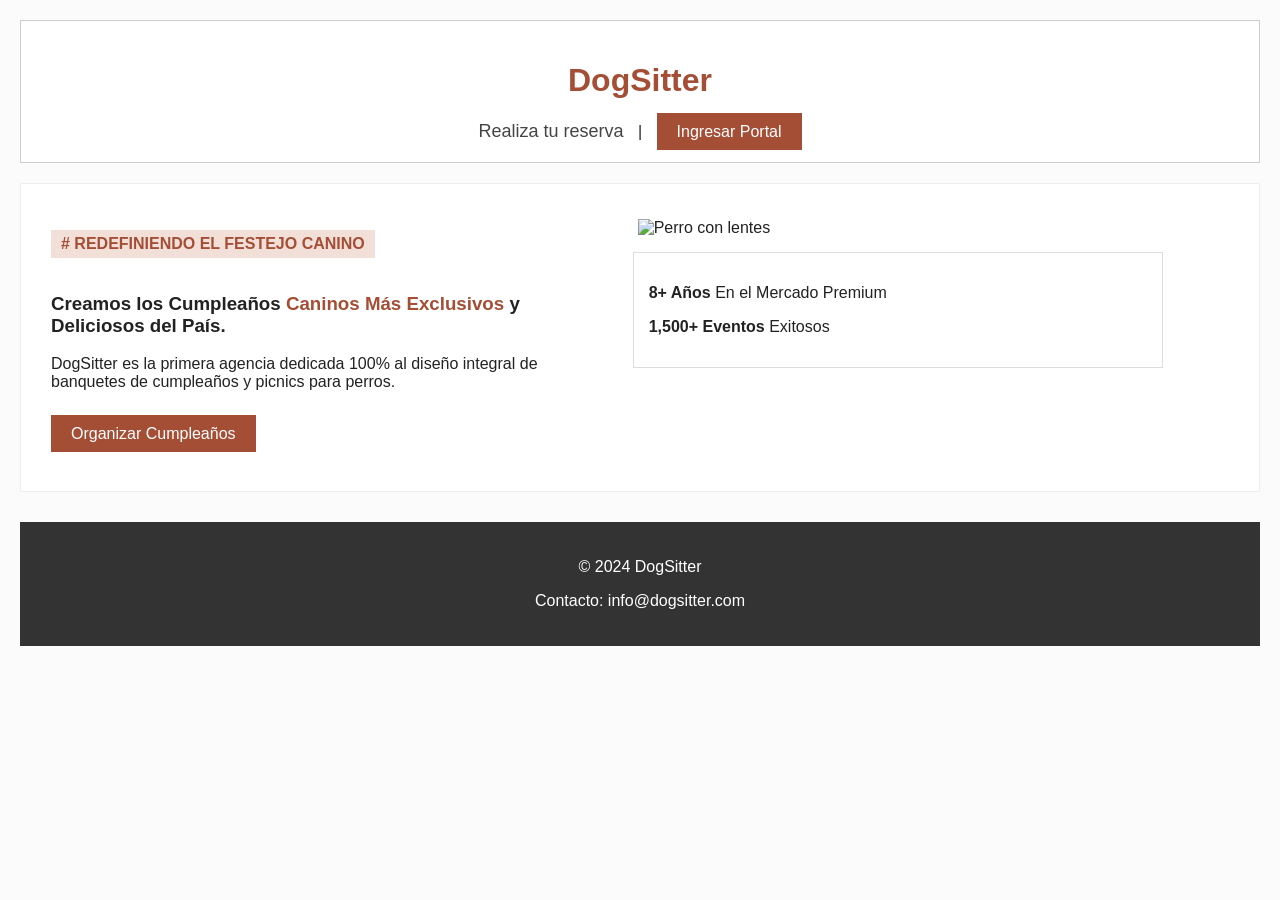
==== index.html @ 1c1cb8d1 "Se añade index y login" ====
<!DOCTYPE html>
<html lang="es">

<head>
    <meta charset="UTF-8">
    <title>DogSitter</title>
    <link rel="stylesheet" href="css/style.css">
</head>

<body>
    <header>
        <div id="logo">
            <h1>DogSitter</h1>
        </div>

        <nav>
            <a href="reserva.html">Realiza tu reserva</a> |
            <a href="login.html" class="boton-primario">Ingresar Portal</a>
        </nav>
    </header>

    <main>
        <section id="portada">

            <article class="columna-texto">
                <p class="subtitulo"># REDEFINIENDO EL FESTEJO CANINO</p>
                <h1>Creamos los Cumpleaños <span class="resaltado">Caninos Más Exclusivos</span> y Deliciosos del País.
                </h1>
                <p>DogSitter es la primera agencia dedicada 100% al diseño integral de banquetes de cumpleaños y picnics
                    para perros.</p>
                <br>
                <a href="#contacto" class="boton-primario">Organizar Cumpleaños</a>
                <br><br>
            </article>

            <aside class="columna-imagen">
                <img src="https://images.unsplash.com/photo-1537151625747-768eb6cf92b2?auto=format&fit=crop&w=500&q=80"
                    alt="Perro con lentes" width="50%">

                <div class="informacion-extra">
                    <p><strong>8+ Años</strong> En el Mercado Premium</p>
                    <p><strong>1,500+ Eventos</strong> Exitosos</p>
                </div>
            </aside>

        </section>


        <footer>
            <p>&copy; 2024 DogSitter</p>
            <p>Contacto: info@dogsitter.com</p>
        </footer>

</body>

</html>
---- css/style.css ----
body {
    font-family: Arial, sans-serif;
    background-color: #fbfbfb;
    color: #222222;
    margin: 20px;
}

header {
    background-color: white;
    padding: 20px;
    border: 1px solid #cccccc;
    text-align: center;
}

#logo {
    color: #a44e36;
    margin-bottom: 15px;
}

.etiqueta {
    background-color: #f1dfd8;
    color: #a44e36;
    font-size: 14px;
    padding: 5px 10px;
    border-radius: 5px;
}

nav a {
    text-decoration: none;
    color: #444444;
    margin: 0 10px;
    font-size: 18px;
}

nav a:hover {
    color: #a44e36;
}

.boton-primario {
    background-color: #a44e36;
    color: white;
    padding: 10px 20px;
    text-decoration: none;
    border: none;
    font-size: 16px;
    cursor: pointer;
}

.boton-secundario {
    background-color: #e2e8f0;
    color: #333333;
    padding: 10px 20px;
    text-decoration: none;
    border: none;
    font-size: 16px;
    cursor: pointer;
}

.subtitulo {
    color: #a44e36;
    font-weight: bold;
    background-color: #f1dfd8;
    display: inline-block;
    padding: 5px 10px;
}

.resaltado {
    color: #a44e36;
}

.columna-texto {
    width: 45%;
    display: inline-block;
    vertical-align: top;
    margin-right: 4%;
}

.columna-imagen {
    width: 45%;
    display: inline-block;
    vertical-align: top;
}

.columna-imagen img {
    border: 5px solid #ffffff;
}

.informacion-extra {
    background-color: white;
    border: 1px solid #dddddd;
    padding: 15px;
    margin-top: 10px;
}

section {
    background-color: white;
    padding: 30px;
    margin-top: 20px;
    margin-bottom: 20px;
    border: 1px solid #eeeeee;
}

h2 {
    color: #333333;
}

input {
    padding: 10px;
    width: 300px;
    margin-bottom: 15px;
    border: 1px solid #cccccc;
}

footer {
    text-align: center;
    background-color: #333333;
    color: white;
    padding: 20px;
    margin-top: 30px;
}

.fondo-login {
    background-color: #fcf9fa;
    margin: 0;
    padding: 20px;
}

.boton-volver {
    margin-bottom: 40px;
}

.boton-volver a {
    background-color: #f1dfd8;
    color: #a44e36;
    padding: 10px 15px;
    text-decoration: none;
    border-radius: 5px;
    font-size: 14px;
    font-weight: bold;
}

.contenedor-login {
    text-align: center;
}

.tarjeta-login {
    background-color: white;
    width: 450px;
    display: inline-block;
    text-align: left;
    padding: 40px;
    border-radius: 15px;
    border: 1px solid #eeeeee;
    box-shadow: 0px 5px 15px #eaeaea;
}

.logo-centrado {
    text-align: center;
    color: #a44e36;
    margin-bottom: 15px;
}

.icono-pata {
    font-size: 24px;
    background-color: #f1dfd8;
    padding: 10px;
    border-radius: 50%;
    display: inline-block;
    margin-bottom: 10px;
}

.texto-centrado {
    text-align: center;
}

.texto-pequeno {
    font-size: 13px;
    color: #666666;
    margin-bottom: 15px;
}

.espacio-arriba {
    margin-top: 25px;
}

.etiqueta-pequena {
    font-size: 11px;
    font-weight: bold;
    color: #333333;
    letter-spacing: 1px;
}

.formulario-login input {
    width: 100%;
    background-color: #f4f6fb;
    border-radius: 8px;
    box-sizing: border-box;
}

.boton-ancho {
    width: 100%;
    border-radius: 8px;
    padding: 15px;
}

.link-registro {
    text-align: center;
    margin-top: 15px;
}

.link-registro a {
    color: #a44e36;
    font-size: 12px;
    text-decoration: none;
    font-weight: bold;
}

.linea-separadora {
    border: 0;
    border-top: 1px solid #eeeeee;
    margin: 25px 0;
}

.botones-rapidos {
    text-align: center;
    margin-top: 15px;
}

.boton-admin {
    background-color: #fdf0f0;
    color: #c94b4b;
    border: none;
    padding: 10px 15px;
    border-radius: 20px;
    font-size: 11px;
    font-weight: bold;
    margin-right: 5px;
    cursor: pointer;
}

.boton-cliente {
    background-color: #eaf5e9;
    color: #3b873e;
    border: none;
    padding: 10px 15px;
    border-radius: 20px;
    font-size: 11px;
    font-weight: bold;
    cursor: pointer;
}

.texto-muy-pequeno {
    font-size: 11px;
    margin-top: 20px;
}

.texto-rojo {
    color: #a44e36;
    font-weight: bold;
}

.texto-gris {
    color: #aaaaaa;
}
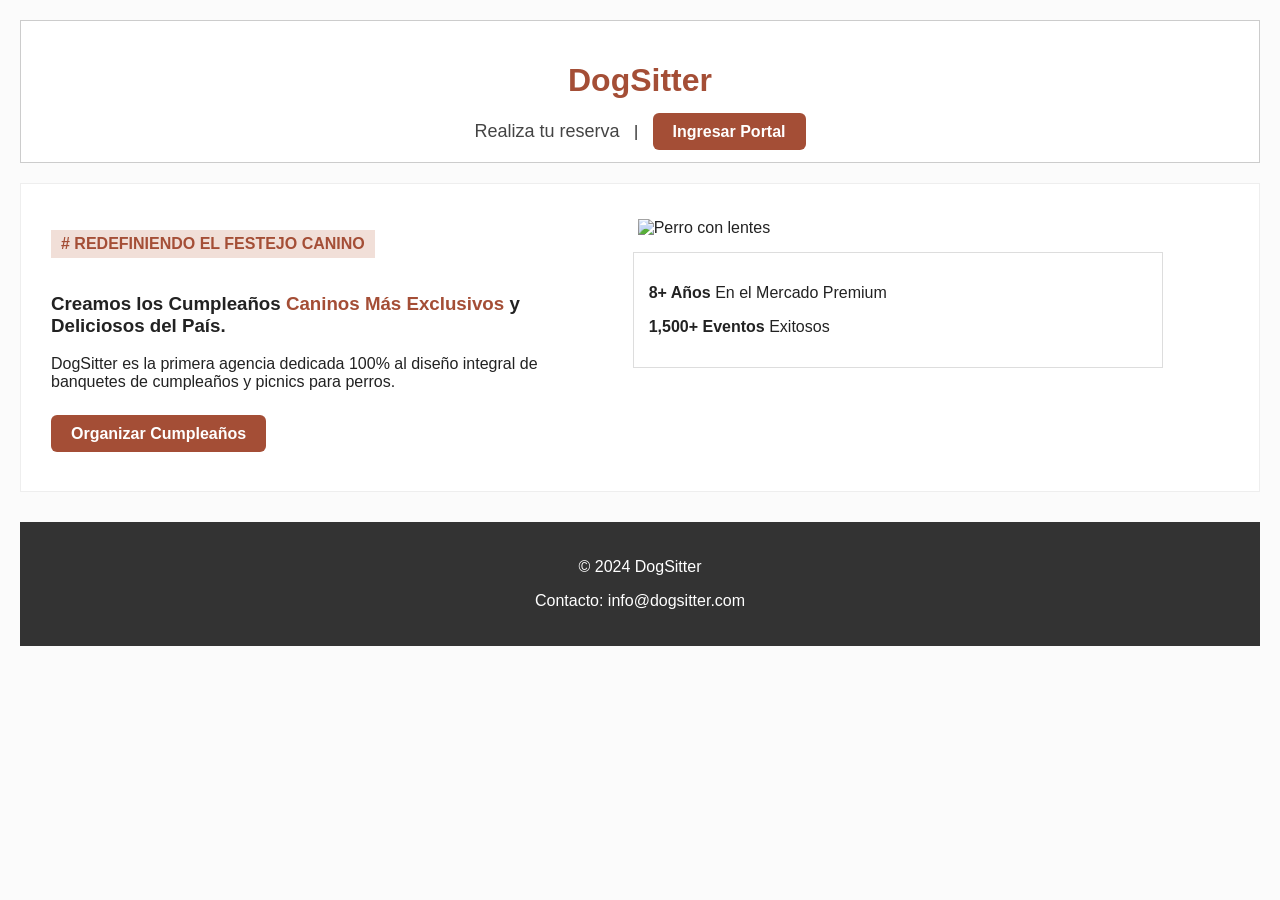
==== commit 9e6a09a4: "Se añade logo" ====
--- a/index.html
+++ b/index.html
@@ -29,7 +29,7 @@
                 <p>DogSitter es la primera agencia dedicada 100% al diseño integral de banquetes de cumpleaños y picnics
                     para perros.</p>
                 <br>
-                <a href="#contacto" class="boton-primario">Organizar Cumpleaños</a>
+                <a href="reserva.html" class="boton-primario">Organizar Cumpleaños</a>
                 <br><br>
             </article>
 
--- a/css/style.css
+++ b/css/style.css
@@ -1,3 +1,10 @@
+/* ==========================================================
+   ESTILOS GENERALES Y BASE
+   ========================================================== */
+* {
+    box-sizing: border-box;
+}
+
 body {
     font-family: Arial, sans-serif;
     background-color: #fbfbfb;
@@ -5,6 +12,9 @@
     margin: 20px;
 }
 
+/* ==========================================================
+   HEADER Y NAVEGACIÓN (INDEX)
+   ========================================================== */
 header {
     background-color: white;
     padding: 20px;
@@ -17,14 +27,6 @@
     margin-bottom: 15px;
 }
 
-.etiqueta {
-    background-color: #f1dfd8;
-    color: #a44e36;
-    font-size: 14px;
-    padding: 5px 10px;
-    border-radius: 5px;
-}
-
 nav a {
     text-decoration: none;
     color: #444444;
@@ -36,7 +38,50 @@
     color: #a44e36;
 }
 
-.boton-primario {
+.etiqueta {
+    background-color: #f1dfd8;
+    color: #a44e36;
+    font-size: 14px;
+    padding: 5px 10px;
+    border-radius: 5px;
+}
+
+/* ==========================================================
+   PESTAÑAS DE NAVEGACIÓN (RESERVA)
+   ========================================================== */
+.menu-navegacion {
+    display: flex;
+    justify-content: center;
+    gap: 10px;
+    margin-bottom: 25px;
+    flex-wrap: wrap;
+}
+
+.menu-navegacion a {
+    text-decoration: none;
+    padding: 8px 16px;
+    border-radius: 6px;
+    background-color: #f1dfd8;
+    color: #a44e36;
+    font-weight: bold;
+    font-size: 14px;
+    transition: 0.2s;
+}
+
+.menu-navegacion a:hover {
+    background-color: #e5cbbf;
+}
+
+.menu-navegacion a.activo {
+    background-color: #a44e36;
+    color: #ffffff;
+}
+
+/* ==========================================================
+   BOTONES
+   ========================================================== */
+.boton-primario,
+.btn-primary {
     background-color: #a44e36;
     color: white;
     padding: 10px 20px;
@@ -44,6 +89,19 @@
     border: none;
     font-size: 16px;
     cursor: pointer;
+    border-radius: 6px;
+    font-weight: bold;
+    transition: background-color 0.2s ease;
+}
+
+.boton-primario:hover,
+.btn-primary:hover {
+    background-color: #8a3d29;
+}
+
+.btn {
+    width: 100%;
+    padding: 12px;
 }
 
 .boton-secundario {
@@ -56,6 +114,79 @@
     cursor: pointer;
 }
 
+/* ==========================================================
+   CONTENEDOR Y ESTRUCTURA (RESERVA)
+   ========================================================== */
+.container {
+    background-color: #ffffff;
+    max-width: 650px;
+    margin: 20px auto;
+    padding: 30px;
+    border-radius: 15px;
+    border: 1px solid #eeeeee;
+    box-shadow: 0px 5px 15px #eaeaea;
+}
+
+.row {
+    display: flex;
+    gap: 15px;
+    flex-wrap: wrap;
+}
+
+.col-md-4,
+.col-md-6 {
+    flex: 1;
+    min-width: 150px;
+}
+
+.mb-3 {
+    margin-bottom: 15px;
+}
+
+.mb-5 {
+    margin-bottom: 30px;
+}
+
+.text-center {
+    text-align: center;
+}
+
+/* ==========================================================
+   FORMULARIOS Y CAMPOS
+   ========================================================== */
+label {
+    display: block;
+    margin-bottom: 6px;
+    font-size: 14px;
+    font-weight: bold;
+    color: #333333;
+}
+
+input {
+    width: 100%;
+    padding: 10px;
+    border: 1px solid #cccccc;
+    border-radius: 6px;
+    font-size: 14px;
+    outline: none;
+    background-color: #ffffff;
+}
+
+input:focus {
+    border-color: #a44e36;
+}
+
+.mensaje_error {
+    display: block;
+    color: #c94b4b;
+    font-size: 12px;
+    margin-top: 4px;
+    min-height: 16px;
+}
+
+/* ==========================================================
+   PÁGINA PRINCIPAL (INDEX)
+   ========================================================== */
 .subtitulo {
     color: #a44e36;
     font-weight: bold;
@@ -100,15 +231,11 @@
     border: 1px solid #eeeeee;
 }
 
-h2 {
-    color: #333333;
-}
-
-input {
-    padding: 10px;
-    width: 300px;
-    margin-bottom: 15px;
-    border: 1px solid #cccccc;
+h2,
+h3 {
+    color: #a44e36;
+    text-align: center;
+    margin-bottom: 20px;
 }
 
 footer {
@@ -119,6 +246,9 @@
     margin-top: 30px;
 }
 
+/* ==========================================================
+   PÁGINA DE LOGIN
+   ========================================================== */
 .fondo-login {
     background-color: #fcf9fa;
     margin: 0;
@@ -203,62 +333,11 @@
     padding: 15px;
 }
 
-.link-registro {
-    text-align: center;
-    margin-top: 15px;
-}
-
-.link-registro a {
-    color: #a44e36;
-    font-size: 12px;
-    text-decoration: none;
-    font-weight: bold;
-}
-
-.linea-separadora {
-    border: 0;
-    border-top: 1px solid #eeeeee;
-    margin: 25px 0;
-}
-
-.botones-rapidos {
-    text-align: center;
-    margin-top: 15px;
-}
-
-.boton-admin {
-    background-color: #fdf0f0;
-    color: #c94b4b;
+/* ==========================================================
+   MULTIMEDIA
+   ========================================================== */
+iframe {
+    max-width: 100%;
     border: none;
-    padding: 10px 15px;
-    border-radius: 20px;
-    font-size: 11px;
-    font-weight: bold;
-    margin-right: 5px;
-    cursor: pointer;
-}
-
-.boton-cliente {
-    background-color: #eaf5e9;
-    color: #3b873e;
-    border: none;
-    padding: 10px 15px;
-    border-radius: 20px;
-    font-size: 11px;
-    font-weight: bold;
-    cursor: pointer;
-}
-
-.texto-muy-pequeno {
-    font-size: 11px;
-    margin-top: 20px;
-}
-
-.texto-rojo {
-    color: #a44e36;
-    font-weight: bold;
-}
-
-.texto-gris {
-    color: #aaaaaa;
-}
+    border-radius: 8px;
+}
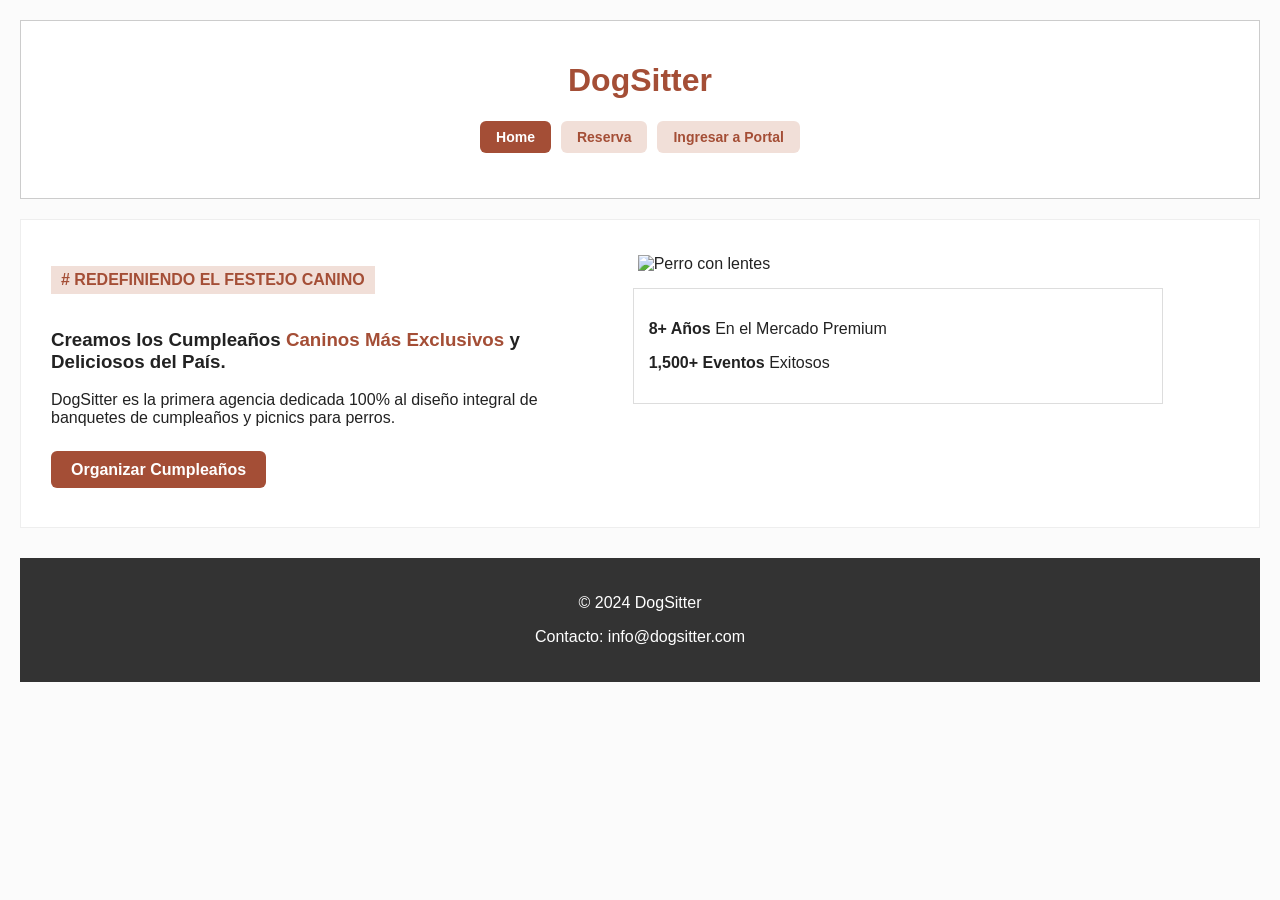
==== commit 9595b7ce: "Unificar barra de navegación y limpiar CSS" ====
--- a/index.html
+++ b/index.html
@@ -13,9 +13,10 @@
             <h1>DogSitter</h1>
         </div>
 
-        <nav>
-            <a href="reserva.html">Realiza tu reserva</a> |
-            <a href="login.html" class="boton-primario">Ingresar Portal</a>
+        <nav class="menu-navegacion">
+            <a href="index.html" class="activo">Home</a>
+            <a href="reserva.html">Reserva</a>
+            <a href="login.html">Ingresar a Portal</a>
         </nav>
     </header>
 
--- a/css/style.css
+++ b/css/style.css
@@ -1,6 +1,4 @@
-/* ==========================================================
-   ESTILOS GENERALES Y BASE
-   ========================================================== */
+/* BASE */
 * {
     box-sizing: border-box;
 }
@@ -12,43 +10,8 @@
     margin: 20px;
 }
 
-/* ==========================================================
-   HEADER Y NAVEGACIÓN (INDEX)
-   ========================================================== */
-header {
-    background-color: white;
-    padding: 20px;
-    border: 1px solid #cccccc;
-    text-align: center;
-}
-
-#logo {
-    color: #a44e36;
-    margin-bottom: 15px;
-}
-
-nav a {
-    text-decoration: none;
-    color: #444444;
-    margin: 0 10px;
-    font-size: 18px;
-}
-
-nav a:hover {
-    color: #a44e36;
-}
-
-.etiqueta {
-    background-color: #f1dfd8;
-    color: #a44e36;
-    font-size: 14px;
-    padding: 5px 10px;
-    border-radius: 5px;
-}
-
-/* ==========================================================
-   PESTAÑAS DE NAVEGACIÓN (RESERVA)
-   ========================================================== */
+/* MENU */
+
 .menu-navegacion {
     display: flex;
     justify-content: center;
@@ -77,9 +40,44 @@
     color: #ffffff;
 }
 
-/* ==========================================================
-   BOTONES
-   ========================================================== */
+/* RESERVA */
+
+.container {
+    background-color: #ffffff;
+    max-width: 650px;
+    margin: 20px auto;
+    padding: 30px;
+    border-radius: 15px;
+    border: 1px solid #eeeeee;
+    box-shadow: 0px 5px 15px #eaeaea;
+}
+
+.row {
+    display: flex;
+    gap: 15px;
+    flex-wrap: wrap;
+}
+
+.col-md-4,
+.col-md-6 {
+    flex: 1;
+    min-width: 150px;
+}
+
+.mb-3 {
+    margin-bottom: 15px;
+}
+
+.mb-5 {
+    margin-bottom: 30px;
+}
+
+.text-center {
+    text-align: center;
+}
+
+/* BOTONES */
+
 .boton-primario,
 .btn-primary {
     background-color: #a44e36;
@@ -114,46 +112,7 @@
     cursor: pointer;
 }
 
-/* ==========================================================
-   CONTENEDOR Y ESTRUCTURA (RESERVA)
-   ========================================================== */
-.container {
-    background-color: #ffffff;
-    max-width: 650px;
-    margin: 20px auto;
-    padding: 30px;
-    border-radius: 15px;
-    border: 1px solid #eeeeee;
-    box-shadow: 0px 5px 15px #eaeaea;
-}
-
-.row {
-    display: flex;
-    gap: 15px;
-    flex-wrap: wrap;
-}
-
-.col-md-4,
-.col-md-6 {
-    flex: 1;
-    min-width: 150px;
-}
-
-.mb-3 {
-    margin-bottom: 15px;
-}
-
-.mb-5 {
-    margin-bottom: 30px;
-}
-
-.text-center {
-    text-align: center;
-}
-
-/* ==========================================================
-   FORMULARIOS Y CAMPOS
-   ========================================================== */
+/* FORM */
 label {
     display: block;
     margin-bottom: 6px;
@@ -184,9 +143,28 @@
     min-height: 16px;
 }
 
-/* ==========================================================
-   PÁGINA PRINCIPAL (INDEX)
-   ========================================================== */
+/* INDEX */
+
+header {
+    background-color: white;
+    padding: 20px;
+    border: 1px solid #cccccc;
+    text-align: center;
+}
+
+#logo {
+    color: #a44e36;
+    margin-bottom: 15px;
+}
+
+.etiqueta {
+    background-color: #f1dfd8;
+    color: #a44e36;
+    font-size: 14px;
+    padding: 5px 10px;
+    border-radius: 5px;
+}
+
 .subtitulo {
     color: #a44e36;
     font-weight: bold;
@@ -246,9 +224,8 @@
     margin-top: 30px;
 }
 
-/* ==========================================================
-   PÁGINA DE LOGIN
-   ========================================================== */
+/* LOGIN */
+
 .fondo-login {
     background-color: #fcf9fa;
     margin: 0;
@@ -333,9 +310,7 @@
     padding: 15px;
 }
 
-/* ==========================================================
-   MULTIMEDIA
-   ========================================================== */
+/* MULTIMEDIA */
 iframe {
     max-width: 100%;
     border: none;
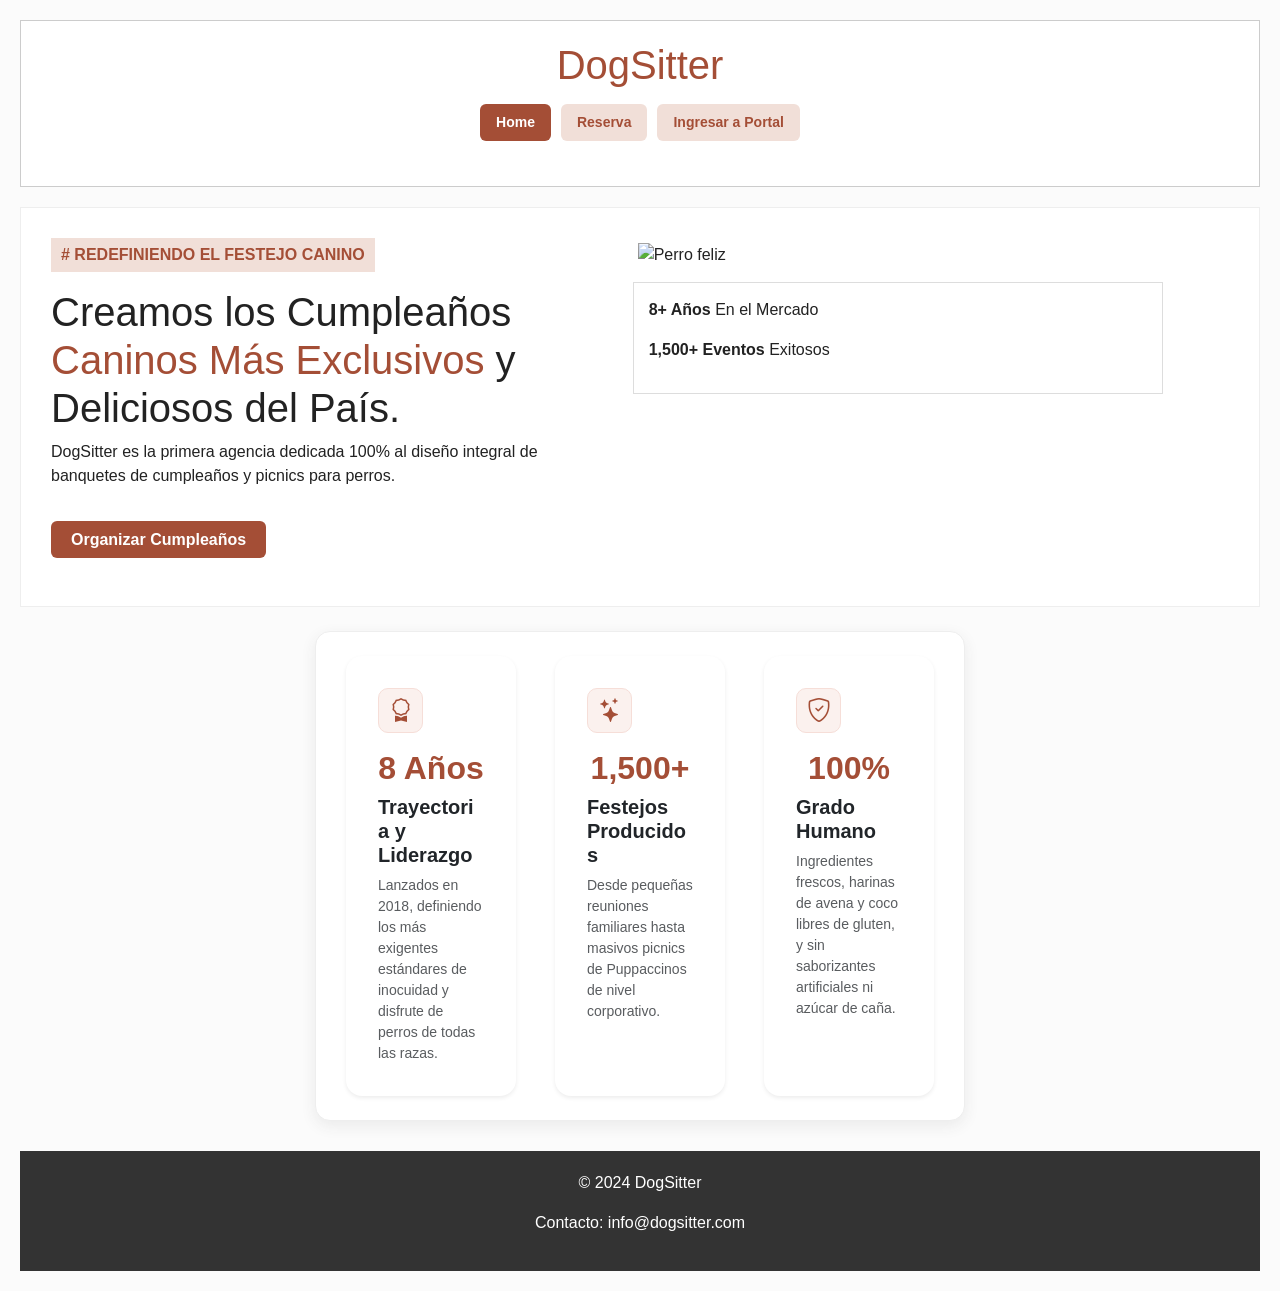
==== commit 2fea17fd: "Arreglo de errores" ====
--- a/index.html
+++ b/index.html
@@ -3,7 +3,11 @@
 
 <head>
     <meta charset="UTF-8">
+    <meta name="viewport" content="width=device-width, initial-scale=1.0">
     <title>DogSitter</title>
+    <!-- Bootstrap 5 CSS y Bootstrap Icons -->
+    <link href="https://cdn.jsdelivr.net/npm/bootstrap@5.3.3/dist/css/bootstrap.min.css" rel="stylesheet">
+    <link rel="stylesheet" href="https://cdn.jsdelivr.net/npm/bootstrap-icons@1.11.3/font/bootstrap-icons.min.css">
     <link rel="stylesheet" href="css/style.css">
 </head>
 
@@ -35,22 +39,75 @@
             </article>
 
             <aside class="columna-imagen">
-                <img src="https://images.unsplash.com/photo-1537151625747-768eb6cf92b2?auto=format&fit=crop&w=500&q=80"
-                    alt="Perro con lentes" width="50%">
+                <img src="https://media.istockphoto.com/id/1485385700/es/foto/feliz-perro-lindo-celebrando-en-una-fiesta-de-cumplea%C3%B1os.jpg?s=612x612&w=0&k=20&c=I5BtbTcOLqNEjnBTco_rbJiQD-EJiZRRfreROYNDI8Y="
+                    alt="Perro feliz" width="90%">
 
                 <div class="informacion-extra">
-                    <p><strong>8+ Años</strong> En el Mercado Premium</p>
+                    <p><strong>8+ Años</strong> En el Mercado</p>
                     <p><strong>1,500+ Eventos</strong> Exitosos</p>
+                    <p></p>
                 </div>
             </aside>
 
         </section>
 
+        <section class="container py-4 my-4">
+            <div class="row g-4">
 
-        <footer>
-            <p>&copy; 2024 DogSitter</p>
-            <p>Contacto: info@dogsitter.com</p>
-        </footer>
+                <div class="col-12 col-md-6 col-lg-3">
+                    <div class="card h-100 p-3 border-0 shadow-sm rounded-4">
+                        <div class="card-body">
+                            <div class="icono-metrica mb-3">
+                                <i class="bi bi-award fs-4"></i>
+                            </div>
+                            <h2 class="valor-metrica mb-2">8 Años</h2>
+                            <h5 class="fw-bold mb-2">Trayectoria y Liderazgo</h5>
+                            <p class="text-muted small mb-0">Lanzados en 2018, definiendo los más exigentes estándares
+                                de inocuidad y disfrute de perros de todas las razas.</p>
+                        </div>
+                    </div>
+                </div>
+
+                <div class="col-12 col-md-6 col-lg-3">
+                    <div class="card h-100 p-3 border-0 shadow-sm rounded-4">
+                        <div class="card-body">
+                            <div class="icono-metrica mb-3">
+                                <i class="bi bi-stars fs-4"></i>
+                            </div>
+                            <h2 class="valor-metrica mb-2">1,500+</h2>
+                            <h5 class="fw-bold mb-2">Festejos Producidos</h5>
+                            <p class="text-muted small mb-0">Desde pequeñas reuniones familiares hasta masivos picnics
+                                de Puppaccinos de nivel corporativo.</p>
+                        </div>
+                    </div>
+                </div>
+
+                <div class="col-12 col-md-6 col-lg-3">
+                    <div class="card h-100 p-3 border-0 shadow-sm rounded-4">
+                        <div class="card-body">
+                            <div class="icono-metrica mb-3">
+                                <i class="bi bi-shield-check fs-4"></i>
+                            </div>
+                            <h2 class="valor-metrica mb-2">100%</h2>
+                            <h5 class="fw-bold mb-2">Grado Humano</h5>
+                            <p class="text-muted small mb-0">Ingredientes frescos, harinas de avena y coco libres de
+                                gluten, y sin saborizantes artificiales ni azúcar de caña.</p>
+                        </div>
+                    </div>
+                </div>
+
+            </div>
+        </section>
+
+    </main>
+
+    <footer>
+        <p>&copy; 2024 DogSitter</p>
+        <p>Contacto: info@dogsitter.com</p>
+    </footer>
+
+    <script src="https://cdn.jsdelivr.net/npm/bootstrap@5.3.3/dist/js/bootstrap.bundle.min.js"
+        crossorigin="anonymous"></script>
 
 </body>
 
--- a/css/style.css
+++ b/css/style.css
@@ -261,7 +261,7 @@
     box-shadow: 0px 5px 15px #eaeaea;
 }
 
-.logo-centrado {
+.logo-c {
     text-align: center;
     color: #a44e36;
     margin-bottom: 15px;
@@ -276,17 +276,17 @@
     margin-bottom: 10px;
 }
 
-.texto-centrado {
-    text-align: center;
-}
-
-.texto-pequeno {
+.textoC {
+    text-align: center;
+}
+
+.textoP {
     font-size: 13px;
     color: #666666;
     margin-bottom: 15px;
 }
 
-.espacio-arriba {
+.espA {
     margin-top: 25px;
 }
 
@@ -315,4 +315,22 @@
     max-width: 100%;
     border: none;
     border-radius: 8px;
+}
+
+/* TARJETAS */
+.icono-metrica {
+    width: 45px;
+    height: 45px;
+    background-color: #fbf1ee;
+    border: 1px solid #f6ded8;
+    color: #a44e36;
+    border-radius: 10px;
+    display: flex;
+    align-items: center;
+    justify-content: center;
+}
+
+.valor-metrica {
+    color: #a44e36;
+    font-weight: 800;
 }
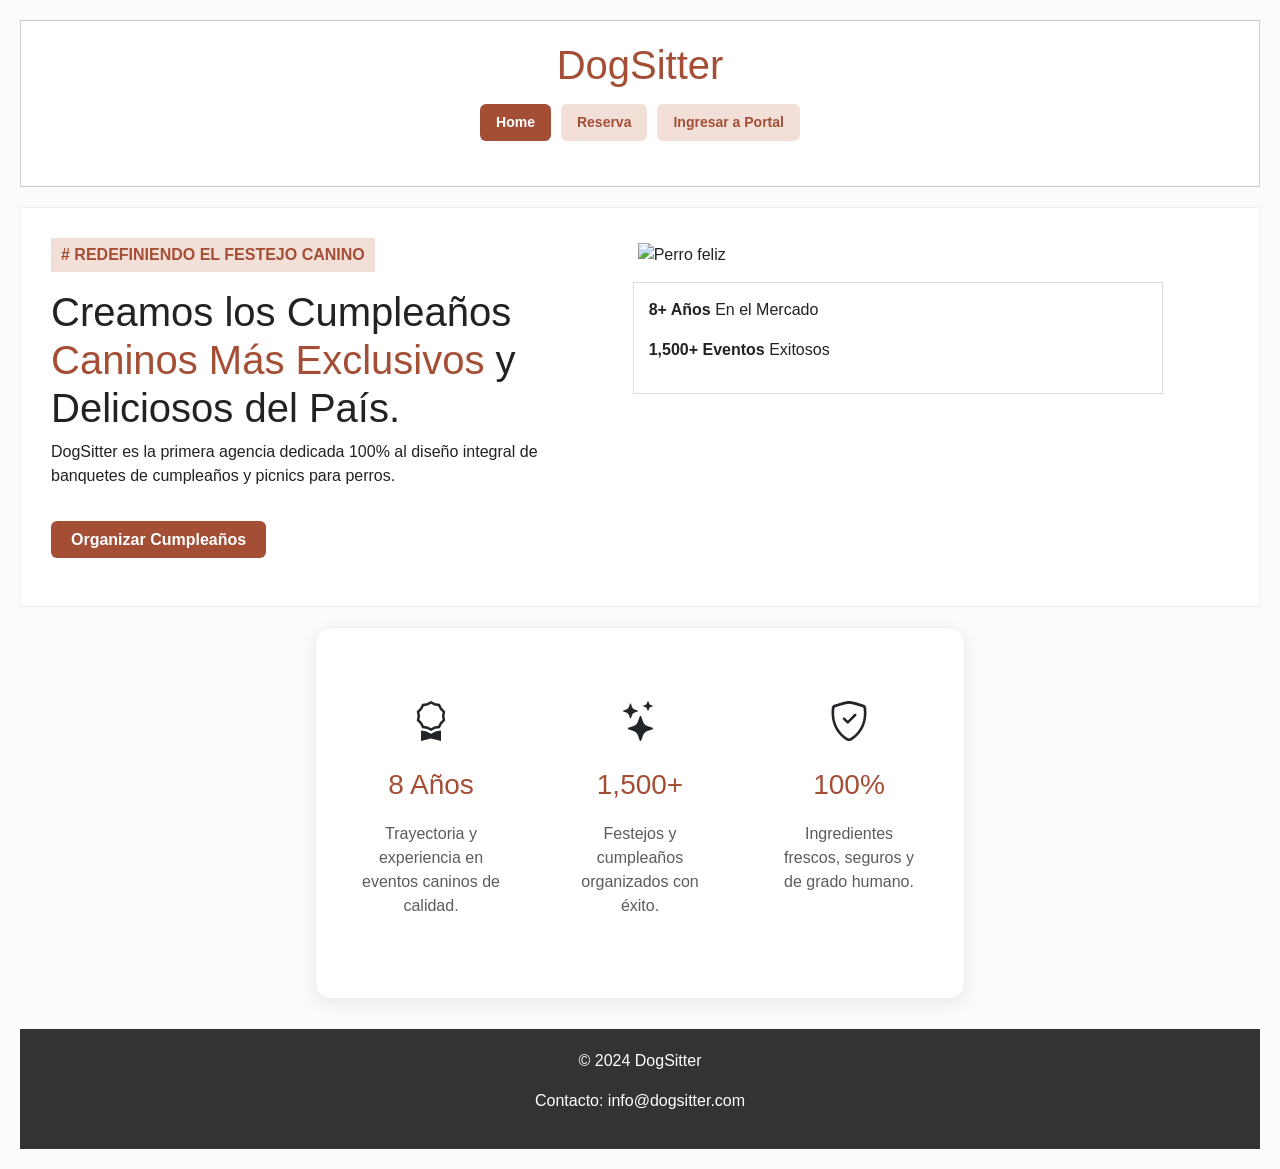
==== commit 5d588f62: "Se añade diseño con bootstrap" ====
--- a/index.html
+++ b/index.html
@@ -5,7 +5,6 @@
     <meta charset="UTF-8">
     <meta name="viewport" content="width=device-width, initial-scale=1.0">
     <title>DogSitter</title>
-    <!-- Bootstrap 5 CSS y Bootstrap Icons -->
     <link href="https://cdn.jsdelivr.net/npm/bootstrap@5.3.3/dist/css/bootstrap.min.css" rel="stylesheet">
     <link rel="stylesheet" href="https://cdn.jsdelivr.net/npm/bootstrap-icons@1.11.3/font/bootstrap-icons.min.css">
     <link rel="stylesheet" href="css/style.css">
@@ -51,48 +50,30 @@
 
         </section>
 
-        <section class="container py-4 my-4">
+        <section class="container py-5 text-center">
             <div class="row g-4">
 
-                <div class="col-12 col-md-6 col-lg-3">
-                    <div class="card h-100 p-3 border-0 shadow-sm rounded-4">
-                        <div class="card-body">
-                            <div class="icono-metrica mb-3">
-                                <i class="bi bi-award fs-4"></i>
-                            </div>
-                            <h2 class="valor-metrica mb-2">8 Años</h2>
-                            <h5 class="fw-bold mb-2">Trayectoria y Liderazgo</h5>
-                            <p class="text-muted small mb-0">Lanzados en 2018, definiendo los más exigentes estándares
-                                de inocuidad y disfrute de perros de todas las razas.</p>
-                        </div>
+                <div class="col-12 col-md-4">
+                    <div class="p-3">
+                        <i class="bi bi-award fs-1 text-dark"></i>
+                        <h3 class="mt-3">8 Años</h3>
+                        <p class="text-muted">Trayectoria y experiencia en eventos caninos de calidad.</p>
                     </div>
                 </div>
 
-                <div class="col-12 col-md-6 col-lg-3">
-                    <div class="card h-100 p-3 border-0 shadow-sm rounded-4">
-                        <div class="card-body">
-                            <div class="icono-metrica mb-3">
-                                <i class="bi bi-stars fs-4"></i>
-                            </div>
-                            <h2 class="valor-metrica mb-2">1,500+</h2>
-                            <h5 class="fw-bold mb-2">Festejos Producidos</h5>
-                            <p class="text-muted small mb-0">Desde pequeñas reuniones familiares hasta masivos picnics
-                                de Puppaccinos de nivel corporativo.</p>
-                        </div>
+                <div class="col-12 col-md-4">
+                    <div class="p-3">
+                        <i class="bi bi-stars fs-1 text-dark"></i>
+                        <h3 class="mt-3">1,500+</h3>
+                        <p class="text-muted">Festejos y cumpleaños organizados con éxito.</p>
                     </div>
                 </div>
 
-                <div class="col-12 col-md-6 col-lg-3">
-                    <div class="card h-100 p-3 border-0 shadow-sm rounded-4">
-                        <div class="card-body">
-                            <div class="icono-metrica mb-3">
-                                <i class="bi bi-shield-check fs-4"></i>
-                            </div>
-                            <h2 class="valor-metrica mb-2">100%</h2>
-                            <h5 class="fw-bold mb-2">Grado Humano</h5>
-                            <p class="text-muted small mb-0">Ingredientes frescos, harinas de avena y coco libres de
-                                gluten, y sin saborizantes artificiales ni azúcar de caña.</p>
-                        </div>
+                <div class="col-12 col-md-4">
+                    <div class="p-3">
+                        <i class="bi bi-shield-check fs-1 text-dark"></i>
+                        <h3 class="mt-3">100%</h3>
+                        <p class="text-muted">Ingredientes frescos, seguros y de grado humano.</p>
                     </div>
                 </div>
 
